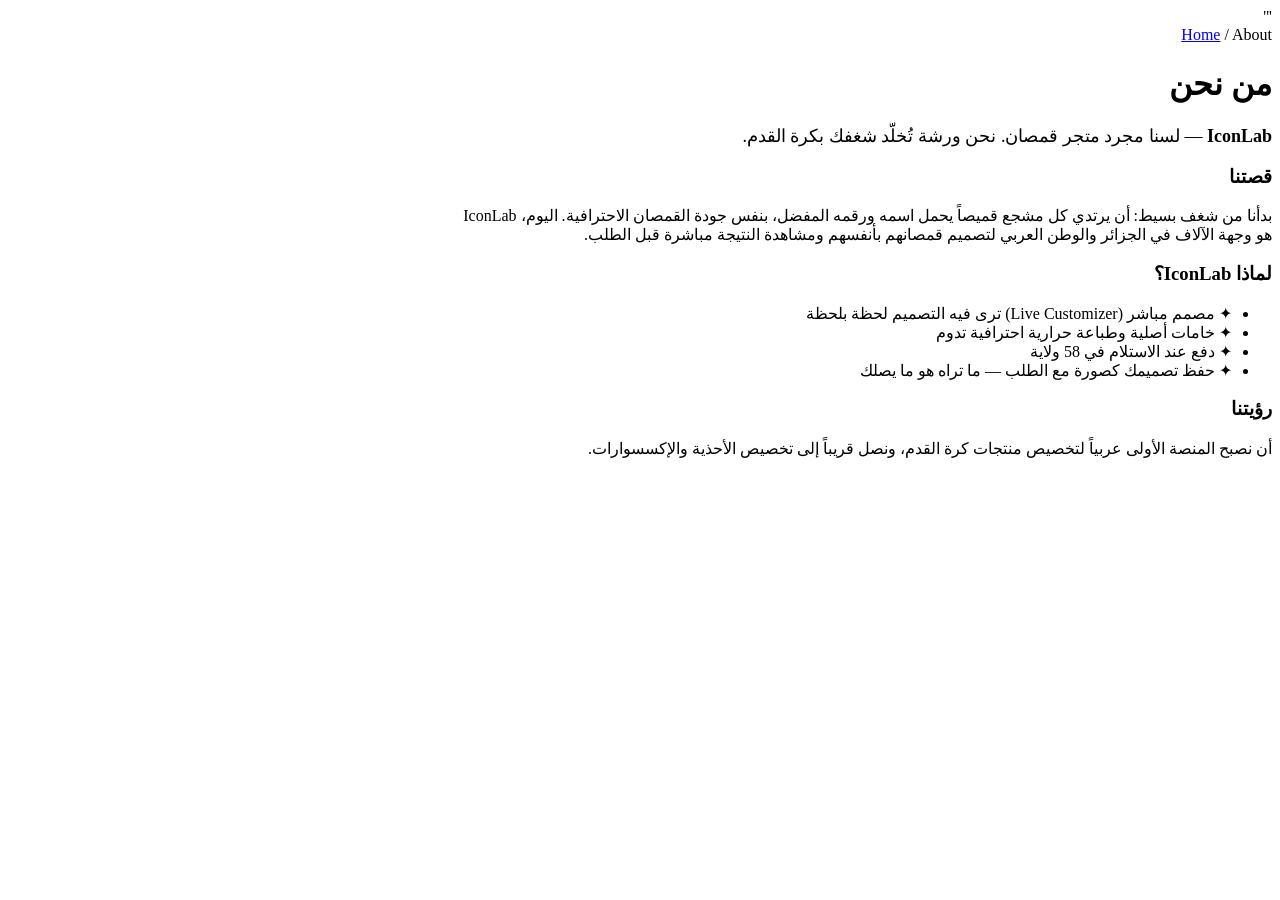
==== about.html @ bf65c91c "Add files via upload" ====
<!DOCTYPE html>
<html lang="ar" dir="rtl">

<head>
    <meta charset="UTF-8">
    <meta name="viewport" content="width=device-width, initial-scale=1.0">
    <title>{title} | IconLab</title>
    <link rel="preconnect" href="https://fonts.googleapis.com">
    <link rel="preconnect" href="https://fonts.gstatic.com" crossorigin>
    <link
        href="https://fonts.googleapis.com/css2?family=Bebas+Neue&family=Montserrat:wght@400;600;700;800&family=Anton&family=Teko:wght@500;600&family=Oswald:wght@500;700&display=swap"
        rel="stylesheet">
    <link rel="stylesheet" href="css/style.css">
</head>

<body data-page="{page}" data-nav="{nav}">'''

<div class="page-head">
    <div class="container">
        <div class="crumb"><a href="index.html">Home</a> / About</div>
        <h1>من <span style="color:var(--gold)">نحن</span></h1>
    </div>
</div>
<section class="section">
    <div class="container prose" style="max-width:820px">
        <p style="font-size:18px;color:var(--white)"><b>IconLab</b> — لسنا مجرد متجر قمصان. نحن ورشة تُخلّد شغفك بكرة
            القدم.</p>
        <h3>قصتنا</h3>
        <p>بدأنا من شغف بسيط: أن يرتدي كل مشجع قميصاً يحمل اسمه ورقمه المفضل، بنفس جودة القمصان الاحترافية. اليوم،
            IconLab هو وجهة الآلاف في الجزائر والوطن العربي لتصميم قمصانهم بأنفسهم ومشاهدة النتيجة مباشرة قبل الطلب.</p>
        <h3>لماذا IconLab؟</h3>
        <ul>
            <li>✦ مصمم مباشر (Live Customizer) ترى فيه التصميم لحظة بلحظة</li>
            <li>✦ خامات أصلية وطباعة حرارية احترافية تدوم</li>
            <li>✦ دفع عند الاستلام في 58 ولاية</li>
            <li>✦ حفظ تصميمك كصورة مع الطلب — ما تراه هو ما يصلك</li>
        </ul>
        <h3>رؤيتنا</h3>
        <p>أن نصبح المنصة الأولى عربياً لتخصيص منتجات كرة القدم، ونصل قريباً إلى تخصيص الأحذية والإكسسوارات.</p>
    </div>
</section>

    <script src="js/data.js"></script>
    <script src="js/engine.js"></script>
    <script src="js/pages.js"></script>
</body>

</html>
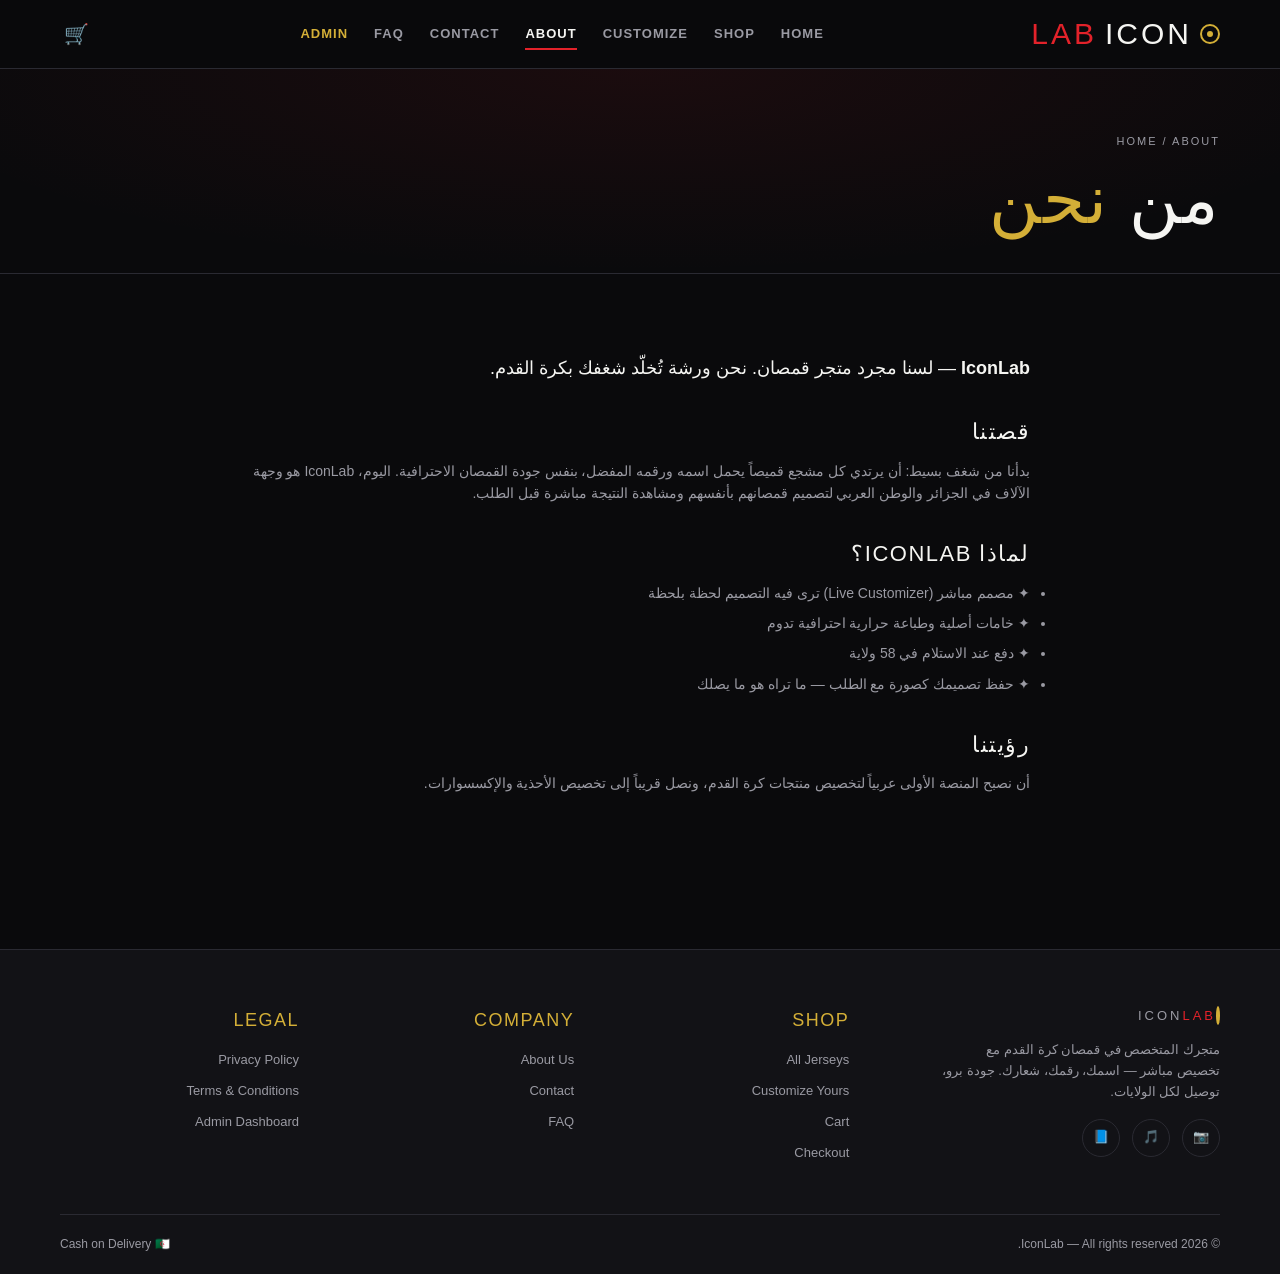
==== commit 0f93bc96: "Fix HTML template placeholders and enhance Live Customizer UI Co-authored-by: imadtbn <220245478+ima" ====
--- a/about.html
+++ b/about.html
@@ -1,48 +1,48 @@
-<!DOCTYPE html>
-<html lang="ar" dir="rtl">
-
-<head>
-    <meta charset="UTF-8">
-    <meta name="viewport" content="width=device-width, initial-scale=1.0">
-    <title>{title} | IconLab</title>
-    <link rel="preconnect" href="https://fonts.googleapis.com">
-    <link rel="preconnect" href="https://fonts.gstatic.com" crossorigin>
-    <link
-        href="https://fonts.googleapis.com/css2?family=Bebas+Neue&family=Montserrat:wght@400;600;700;800&family=Anton&family=Teko:wght@500;600&family=Oswald:wght@500;700&display=swap"
-        rel="stylesheet">
-    <link rel="stylesheet" href="css/style.css">
-</head>
-
-<body data-page="{page}" data-nav="{nav}">'''
-
-<div class="page-head">
-    <div class="container">
-        <div class="crumb"><a href="index.html">Home</a> / About</div>
-        <h1>من <span style="color:var(--gold)">نحن</span></h1>
-    </div>
-</div>
-<section class="section">
-    <div class="container prose" style="max-width:820px">
-        <p style="font-size:18px;color:var(--white)"><b>IconLab</b> — لسنا مجرد متجر قمصان. نحن ورشة تُخلّد شغفك بكرة
-            القدم.</p>
-        <h3>قصتنا</h3>
-        <p>بدأنا من شغف بسيط: أن يرتدي كل مشجع قميصاً يحمل اسمه ورقمه المفضل، بنفس جودة القمصان الاحترافية. اليوم،
-            IconLab هو وجهة الآلاف في الجزائر والوطن العربي لتصميم قمصانهم بأنفسهم ومشاهدة النتيجة مباشرة قبل الطلب.</p>
-        <h3>لماذا IconLab؟</h3>
-        <ul>
-            <li>✦ مصمم مباشر (Live Customizer) ترى فيه التصميم لحظة بلحظة</li>
-            <li>✦ خامات أصلية وطباعة حرارية احترافية تدوم</li>
-            <li>✦ دفع عند الاستلام في 58 ولاية</li>
-            <li>✦ حفظ تصميمك كصورة مع الطلب — ما تراه هو ما يصلك</li>
-        </ul>
-        <h3>رؤيتنا</h3>
-        <p>أن نصبح المنصة الأولى عربياً لتخصيص منتجات كرة القدم، ونصل قريباً إلى تخصيص الأحذية والإكسسوارات.</p>
-    </div>
-</section>
-
-    <script src="js/data.js"></script>
-    <script src="js/engine.js"></script>
-    <script src="js/pages.js"></script>
-</body>
-
+<!DOCTYPE html>
+<html lang="ar" dir="rtl">
+
+<head>
+    <meta charset="UTF-8">
+    <meta name="viewport" content="width=device-width, initial-scale=1.0">
+    <title>عن المتجر | IconLab</title>
+    <link rel="preconnect" href="https://fonts.googleapis.com">
+    <link rel="preconnect" href="https://fonts.gstatic.com" crossorigin>
+    <link
+        href="https://fonts.googleapis.com/css2?family=Bebas+Neue&family=Montserrat:wght@400;600;700;800&family=Anton&family=Teko:wght@500;600&family=Oswald:wght@500;700&display=swap"
+        rel="stylesheet">
+    <link rel="stylesheet" href="css/style.css">
+</head>
+
+<body data-page="about" data-nav="About">
+
+<div class="page-head">
+    <div class="container">
+        <div class="crumb"><a href="index.html">Home</a> / About</div>
+        <h1>من <span style="color:var(--gold)">نحن</span></h1>
+    </div>
+</div>
+<section class="section">
+    <div class="container prose" style="max-width:820px">
+        <p style="font-size:18px;color:var(--white)"><b>IconLab</b> — لسنا مجرد متجر قمصان. نحن ورشة تُخلّد شغفك بكرة
+            القدم.</p>
+        <h3>قصتنا</h3>
+        <p>بدأنا من شغف بسيط: أن يرتدي كل مشجع قميصاً يحمل اسمه ورقمه المفضل، بنفس جودة القمصان الاحترافية. اليوم،
+            IconLab هو وجهة الآلاف في الجزائر والوطن العربي لتصميم قمصانهم بأنفسهم ومشاهدة النتيجة مباشرة قبل الطلب.</p>
+        <h3>لماذا IconLab؟</h3>
+        <ul>
+            <li>✦ مصمم مباشر (Live Customizer) ترى فيه التصميم لحظة بلحظة</li>
+            <li>✦ خامات أصلية وطباعة حرارية احترافية تدوم</li>
+            <li>✦ دفع عند الاستلام في 58 ولاية</li>
+            <li>✦ حفظ تصميمك كصورة مع الطلب — ما تراه هو ما يصلك</li>
+        </ul>
+        <h3>رؤيتنا</h3>
+        <p>أن نصبح المنصة الأولى عربياً لتخصيص منتجات كرة القدم، ونصل قريباً إلى تخصيص الأحذية والإكسسوارات.</p>
+    </div>
+</section>
+
+    <script src="js/data.js"></script>
+    <script src="js/engine.js"></script>
+    <script src="js/pages.js"></script>
+</body>
+
 </html>
--- a/css/style.css
+++ b/css/style.css
@@ -0,0 +1,1581 @@
+/* ============ ICONLAB - PREMIUM FOOTBALL STORE ============ */
+:root {
+  --black: #0a0a0c;
+  --dark: #121216;
+  --card: #17171c;
+  --card2: #1e1e24;
+  --white: #f5f5f2;
+  --grey: #9a9aa3;
+  --line: #2a2a32;
+  --red: #e3222a;
+  --gold: #d4af37;
+  --gold2: #f0d47a;
+  --radius: 16px;
+  --font-head: "Bebas Neue", sans-serif;
+  --font-body: "Montserrat", sans-serif;
+}
+* {
+  margin: 0;
+  padding: 0;
+  box-sizing: border-box;
+}
+html {
+  scroll-behavior: smooth;
+}
+body {
+  background: var(--black);
+  color: var(--white);
+  font-family: var(--font-body);
+  font-size: 15px;
+  line-height: 1.6;
+  -webkit-font-smoothing: antialiased;
+}
+h1,
+h2,
+h3,
+h4,
+.bebas {
+  font-family: var(--font-head);
+  letter-spacing: 1.5px;
+  font-weight: 400;
+}
+img,
+svg {
+  max-width: 100%;
+  display: block;
+}
+a {
+  color: inherit;
+  text-decoration: none;
+}
+button {
+  font-family: inherit;
+  cursor: pointer;
+  border: none;
+}
+input,
+select,
+textarea {
+  font-family: inherit;
+  font-size: 14px;
+}
+.container {
+  max-width: 1200px;
+  margin: 0 auto;
+  padding: 0 20px;
+}
+::selection {
+  background: var(--red);
+  color: #fff;
+}
+::-webkit-scrollbar {
+  width: 9px;
+}
+::-webkit-scrollbar-track {
+  background: var(--dark);
+}
+::-webkit-scrollbar-thumb {
+  background: #333;
+  border-radius: 9px;
+}
+
+/* ---------- HEADER ---------- */
+header {
+  position: sticky;
+  top: 0;
+  z-index: 100;
+  background: rgba(10, 10, 12, 0.88);
+  backdrop-filter: blur(14px);
+  border-bottom: 1px solid var(--line);
+}
+.nav {
+  display: flex;
+  align-items: center;
+  justify-content: space-between;
+  height: 68px;
+}
+.logo {
+  font-family: var(--font-head);
+  font-size: 30px;
+  letter-spacing: 3px;
+  display: flex;
+  align-items: center;
+  gap: 8px;
+}
+.logo span {
+  color: var(--red);
+}
+.logo .ball {
+  width: 20px;
+  height: 20px;
+  border: 2px solid var(--gold);
+  border-radius: 50%;
+  position: relative;
+}
+.logo .ball::after {
+  content: "";
+  position: absolute;
+  inset: 5px;
+  background: var(--gold);
+  border-radius: 50%;
+}
+.nav-links {
+  display: flex;
+  gap: 26px;
+  align-items: center;
+  font-size: 13px;
+  font-weight: 600;
+  text-transform: uppercase;
+  letter-spacing: 1px;
+}
+.nav-links a {
+  color: var(--grey);
+  transition: 0.25s;
+  position: relative;
+}
+.nav-links a:hover,
+.nav-links a.active {
+  color: var(--white);
+}
+.nav-links a.active::after {
+  content: "";
+  position: absolute;
+  left: 0;
+  right: 0;
+  bottom: -6px;
+  height: 2px;
+  background: var(--red);
+}
+.nav-icons {
+  display: flex;
+  gap: 16px;
+  align-items: center;
+}
+.icon-btn {
+  background: none;
+  color: var(--white);
+  font-size: 20px;
+  position: relative;
+  padding: 4px;
+}
+.cart-count {
+  position: absolute;
+  top: -6px;
+  right: -8px;
+  background: var(--red);
+  color: #fff;
+  font-size: 10px;
+  font-weight: 700;
+  width: 18px;
+  height: 18px;
+  border-radius: 50%;
+  display: flex;
+  align-items: center;
+  justify-content: center;
+}
+.burger {
+  display: none;
+  background: none;
+  color: #fff;
+  font-size: 24px;
+}
+
+/* ---------- BUTTONS ---------- */
+.btn {
+  display: inline-flex;
+  align-items: center;
+  justify-content: center;
+  gap: 10px;
+  padding: 14px 30px;
+  font-weight: 700;
+  font-size: 13px;
+  letter-spacing: 1.5px;
+  text-transform: uppercase;
+  border-radius: 8px;
+  transition: 0.25s;
+  border: 1px solid transparent;
+}
+.btn-red {
+  background: var(--red);
+  color: #fff;
+}
+.btn-red:hover {
+  background: #c01820;
+  transform: translateY(-2px);
+  box-shadow: 0 8px 24px rgba(227, 34, 42, 0.35);
+}
+.btn-gold {
+  background: linear-gradient(135deg, var(--gold), #b8932a);
+  color: #111;
+}
+.btn-gold:hover {
+  transform: translateY(-2px);
+  box-shadow: 0 8px 24px rgba(212, 175, 55, 0.3);
+}
+.btn-outline {
+  background: transparent;
+  color: var(--white);
+  border-color: var(--line);
+}
+.btn-outline:hover {
+  border-color: var(--gold);
+  color: var(--gold);
+}
+.btn-dark {
+  background: var(--card2);
+  color: var(--white);
+}
+.btn-dark:hover {
+  border-color: var(--red);
+}
+.btn-block {
+  width: 100%;
+}
+.btn:disabled {
+  opacity: 0.45;
+  cursor: not-allowed;
+  transform: none !important;
+}
+.btn-sm {
+  padding: 8px 16px;
+  font-size: 11px;
+}
+
+/* ---------- HERO ---------- */
+.hero {
+  position: relative;
+  min-height: 82vh;
+  display: flex;
+  align-items: center;
+  overflow: hidden;
+  background:
+    radial-gradient(
+      ellipse 70% 60% at 70% 30%,
+      rgba(227, 34, 42, 0.14),
+      transparent
+    ),
+    radial-gradient(
+      ellipse 50% 50% at 20% 80%,
+      rgba(212, 175, 55, 0.1),
+      transparent
+    ),
+    var(--black);
+}
+.hero::before {
+  content: "";
+  position: absolute;
+  inset: 0;
+  background-image:
+    linear-gradient(var(--line) 1px, transparent 1px),
+    linear-gradient(90deg, var(--line) 1px, transparent 1px);
+  background-size: 60px 60px;
+  opacity: 0.25;
+  mask-image: radial-gradient(ellipse at center, black, transparent 75%);
+}
+.hero-inner {
+  position: relative;
+  display: grid;
+  grid-template-columns: 1.1fr 0.9fr;
+  gap: 40px;
+  align-items: center;
+  width: 100%;
+}
+.hero-tag {
+  display: inline-flex;
+  align-items: center;
+  gap: 8px;
+  border: 1px solid var(--gold);
+  color: var(--gold);
+  padding: 6px 16px;
+  border-radius: 99px;
+  font-size: 11px;
+  font-weight: 700;
+  letter-spacing: 2px;
+  text-transform: uppercase;
+  margin-bottom: 22px;
+}
+.hero-tag::before {
+  content: "";
+  width: 6px;
+  height: 6px;
+  background: var(--gold);
+  border-radius: 50%;
+}
+.hero h1 {
+  font-size: clamp(52px, 8vw, 96px);
+  line-height: 0.95;
+  text-transform: uppercase;
+}
+.hero h1 .red {
+  color: var(--red);
+}
+.hero h1 .gold {
+  color: var(--gold);
+  -webkit-text-stroke: 1px var(--gold);
+  color: transparent;
+}
+.hero p {
+  color: var(--grey);
+  max-width: 480px;
+  margin: 22px 0 32px;
+  font-size: 16px;
+}
+.hero-actions {
+  display: flex;
+  gap: 14px;
+  flex-wrap: wrap;
+}
+.hero-stats {
+  display: flex;
+  gap: 36px;
+  margin-top: 48px;
+}
+.hero-stats .num {
+  font-family: var(--font-head);
+  font-size: 34px;
+  color: var(--gold);
+}
+.hero-stats .lbl {
+  font-size: 11px;
+  color: var(--grey);
+  text-transform: uppercase;
+  letter-spacing: 1px;
+}
+.hero-visual {
+  position: relative;
+  display: flex;
+  justify-content: center;
+}
+.hero-visual .glow {
+  position: absolute;
+  width: 340px;
+  height: 340px;
+  background: radial-gradient(circle, rgba(227, 34, 42, 0.3), transparent 70%);
+  border-radius: 50%;
+  top: 50%;
+  left: 50%;
+  transform: translate(-50%, -50%);
+}
+.hero-jersey {
+  width: min(360px, 80%);
+  filter: drop-shadow(0 30px 60px rgba(0, 0, 0, 0.7));
+  animation: float 5s ease-in-out infinite;
+}
+@keyframes float {
+  0%,
+  100% {
+    transform: translateY(0) rotate(-2deg);
+  }
+  50% {
+    transform: translateY(-16px) rotate(2deg);
+  }
+}
+
+/* ---------- SECTIONS ---------- */
+.section {
+  padding: 80px 0;
+}
+.section-head {
+  display: flex;
+  align-items: end;
+  justify-content: space-between;
+  margin-bottom: 44px;
+  gap: 20px;
+  flex-wrap: wrap;
+}
+.section-head h2 {
+  font-size: clamp(34px, 4.5vw, 52px);
+  text-transform: uppercase;
+  line-height: 1;
+}
+.section-head h2 em {
+  font-style: normal;
+  color: var(--red);
+}
+.section-sub {
+  color: var(--grey);
+  font-size: 13px;
+  text-transform: uppercase;
+  letter-spacing: 2px;
+  margin-bottom: 8px;
+  display: block;
+}
+
+/* ---------- PRODUCT CARDS ---------- */
+.grid-products {
+  display: grid;
+  grid-template-columns: repeat(auto-fill, minmax(260px, 1fr));
+  gap: 24px;
+}
+.p-card {
+  background: var(--card);
+  border: 1px solid var(--line);
+  border-radius: var(--radius);
+  overflow: hidden;
+  transition: 0.3s;
+  position: relative;
+  display: flex;
+  flex-direction: column;
+}
+.p-card:hover {
+  transform: translateY(-6px);
+  border-color: var(--red);
+  box-shadow: 0 20px 50px rgba(0, 0, 0, 0.5);
+}
+.p-thumb {
+  position: relative;
+  aspect-ratio: 4/4.4;
+  display: flex;
+  align-items: center;
+  justify-content: center;
+  padding: 26px;
+  background: radial-gradient(circle at 50% 30%, var(--card2), var(--dark));
+}
+.p-thumb svg {
+  height: 88%;
+  filter: drop-shadow(0 16px 30px rgba(0, 0, 0, 0.6));
+  transition: 0.4s;
+}
+.p-card:hover .p-thumb svg {
+  transform: scale(1.05) rotate(-2deg);
+}
+.p-badge {
+  position: absolute;
+  top: 14px;
+  left: 14px;
+  background: var(--red);
+  color: #fff;
+  font-size: 10px;
+  font-weight: 800;
+  letter-spacing: 1.5px;
+  text-transform: uppercase;
+  padding: 5px 12px;
+  border-radius: 99px;
+  z-index: 2;
+}
+.p-badge.gold {
+  background: var(--gold);
+  color: #111;
+}
+.p-badge.out {
+  background: #444;
+}
+.p-custom {
+  position: absolute;
+  top: 14px;
+  right: 14px;
+  background: rgba(212, 175, 55, 0.15);
+  border: 1px solid var(--gold);
+  color: var(--gold);
+  font-size: 9px;
+  font-weight: 800;
+  letter-spacing: 1px;
+  text-transform: uppercase;
+  padding: 4px 10px;
+  border-radius: 99px;
+  z-index: 2;
+}
+.p-info {
+  padding: 18px 20px 20px;
+  display: flex;
+  flex-direction: column;
+  gap: 8px;
+  flex: 1;
+}
+.p-team {
+  font-size: 10px;
+  color: var(--grey);
+  text-transform: uppercase;
+  letter-spacing: 2px;
+}
+.p-name {
+  font-family: var(--font-head);
+  font-size: 22px;
+  letter-spacing: 1px;
+  text-transform: uppercase;
+  line-height: 1.1;
+}
+.p-meta {
+  display: flex;
+  justify-content: space-between;
+  align-items: center;
+  margin-top: auto;
+  padding-top: 10px;
+}
+.p-price {
+  font-weight: 800;
+  font-size: 17px;
+  color: var(--gold);
+}
+.p-price .old {
+  color: var(--grey);
+  text-decoration: line-through;
+  font-weight: 400;
+  font-size: 13px;
+  margin-left: 8px;
+}
+.p-colors {
+  display: flex;
+  gap: 6px;
+}
+.dot {
+  width: 16px;
+  height: 16px;
+  border-radius: 50%;
+  border: 2px solid var(--line);
+}
+
+/* ---------- HOW IT WORKS ---------- */
+.steps {
+  display: grid;
+  grid-template-columns: repeat(auto-fit, minmax(240px, 1fr));
+  gap: 24px;
+}
+.step {
+  background: var(--card);
+  border: 1px solid var(--line);
+  border-radius: var(--radius);
+  padding: 32px 26px;
+  position: relative;
+  transition: 0.3s;
+}
+.step:hover {
+  border-color: var(--gold);
+  transform: translateY(-4px);
+}
+.step .n {
+  font-family: var(--font-head);
+  font-size: 56px;
+  color: transparent;
+  -webkit-text-stroke: 1px var(--red);
+  line-height: 1;
+}
+.step h3 {
+  font-size: 22px;
+  margin: 14px 0 8px;
+  text-transform: uppercase;
+}
+.step p {
+  color: var(--grey);
+  font-size: 13px;
+}
+
+/* ---------- MARQUEE ---------- */
+.marquee {
+  overflow: hidden;
+  border-top: 1px solid var(--line);
+  border-bottom: 1px solid var(--line);
+  padding: 16px 0;
+  background: var(--dark);
+}
+.marquee-track {
+  display: flex;
+  gap: 48px;
+  white-space: nowrap;
+  animation: mq 22s linear infinite;
+  font-family: var(--font-head);
+  font-size: 22px;
+  letter-spacing: 3px;
+  text-transform: uppercase;
+  color: var(--grey);
+}
+.marquee-track span i {
+  color: var(--red);
+  font-style: normal;
+  margin-right: 48px;
+}
+@keyframes mq {
+  to {
+    transform: translateX(-50%);
+  }
+}
+
+/* ---------- PAGE HEADERS ---------- */
+.page-head {
+  padding: 64px 0 40px;
+  border-bottom: 1px solid var(--line);
+  background: radial-gradient(
+    ellipse 60% 100% at 50% 0,
+    rgba(227, 34, 42, 0.08),
+    transparent
+  );
+}
+.page-head h1 {
+  font-size: clamp(40px, 6vw, 68px);
+  text-transform: uppercase;
+  line-height: 1;
+}
+.page-head p {
+  color: var(--grey);
+  margin-top: 10px;
+  max-width: 560px;
+}
+.crumb {
+  font-size: 11px;
+  color: var(--grey);
+  text-transform: uppercase;
+  letter-spacing: 2px;
+  margin-bottom: 14px;
+}
+.crumb a:hover {
+  color: var(--gold);
+}
+
+/* ---------- PRODUCT PAGE ---------- */
+.product-layout {
+  display: grid;
+  grid-template-columns: 1fr 1fr;
+  gap: 48px;
+  padding: 56px 0;
+}
+.gallery {
+  position: sticky;
+  top: 100px;
+}
+.main-view {
+  background: radial-gradient(circle at 50% 30%, var(--card2), var(--dark));
+  border: 1px solid var(--line);
+  border-radius: var(--radius);
+  aspect-ratio: 4/4.6;
+  display: flex;
+  align-items: center;
+  justify-content: center;
+  padding: 40px;
+  position: relative;
+}
+.main-view svg {
+  height: 92%;
+  filter: drop-shadow(0 24px 44px rgba(0, 0, 0, 0.6));
+}
+.view-tabs {
+  display: flex;
+  gap: 10px;
+  margin-top: 14px;
+}
+.view-tab {
+  flex: 1;
+  padding: 12px;
+  background: var(--card);
+  border: 1px solid var(--line);
+  color: var(--grey);
+  border-radius: 10px;
+  font-weight: 700;
+  font-size: 12px;
+  letter-spacing: 1.5px;
+  text-transform: uppercase;
+  transition: 0.25s;
+}
+.view-tab.active {
+  border-color: var(--red);
+  color: var(--white);
+  background: var(--card2);
+}
+.p-title {
+  font-size: clamp(34px, 4vw, 50px);
+  text-transform: uppercase;
+  line-height: 1;
+}
+.p-team-lg {
+  color: var(--red);
+  font-size: 12px;
+  font-weight: 800;
+  letter-spacing: 3px;
+  text-transform: uppercase;
+}
+.p-price-lg {
+  font-size: 30px;
+  font-weight: 800;
+  color: var(--gold);
+  margin: 16px 0;
+}
+.p-price-lg .old {
+  color: var(--grey);
+  text-decoration: line-through;
+  font-size: 18px;
+  font-weight: 400;
+  margin-left: 10px;
+}
+.p-desc {
+  color: var(--grey);
+  margin: 16px 0 26px;
+  font-size: 14px;
+}
+.opt-label {
+  font-size: 11px;
+  font-weight: 800;
+  letter-spacing: 2px;
+  text-transform: uppercase;
+  color: var(--grey);
+  margin: 20px 0 10px;
+  display: flex;
+  justify-content: space-between;
+}
+.opt-label b {
+  color: var(--gold);
+}
+.swatches {
+  display: flex;
+  gap: 10px;
+  flex-wrap: wrap;
+}
+.swatch {
+  width: 36px;
+  height: 36px;
+  border-radius: 50%;
+  border: 3px solid transparent;
+  outline: 2px solid var(--line);
+  cursor: pointer;
+  transition: 0.2s;
+}
+.swatch.active {
+  outline-color: var(--gold);
+  transform: scale(1.12);
+}
+.sizes {
+  display: flex;
+  gap: 10px;
+  flex-wrap: wrap;
+}
+.size {
+  min-width: 52px;
+  padding: 10px 14px;
+  background: var(--card);
+  border: 1px solid var(--line);
+  border-radius: 8px;
+  color: var(--white);
+  font-weight: 700;
+  font-size: 13px;
+  transition: 0.2s;
+}
+.size.active {
+  background: var(--red);
+  border-color: var(--red);
+}
+.size.out {
+  opacity: 0.3;
+  cursor: not-allowed;
+  text-decoration: line-through;
+}
+.stock-ok {
+  color: #3ddc84;
+  font-size: 12px;
+  font-weight: 700;
+}
+.stock-low {
+  color: var(--gold);
+}
+.stock-out {
+  color: var(--red);
+}
+.p-actions {
+  display: flex;
+  gap: 12px;
+  margin-top: 32px;
+  flex-wrap: wrap;
+}
+.features-list {
+  list-style: none;
+  margin-top: 28px;
+  display: grid;
+  gap: 10px;
+}
+.features-list li {
+  color: var(--grey);
+  font-size: 13px;
+  display: flex;
+  gap: 10px;
+  align-items: center;
+}
+.features-list li::before {
+  content: "✦";
+  color: var(--gold);
+}
+
+/* ---------- CUSTOMIZER ---------- */
+.custom-layout {
+  display: grid;
+  grid-template-columns: 1.05fr 0.95fr;
+  gap: 36px;
+  padding: 48px 0;
+  align-items: start;
+}
+.custom-preview {
+  position: sticky;
+  top: 90px;
+  background: radial-gradient(circle at 50% 28%, #1c1c22, var(--dark));
+  border: 1px solid var(--line);
+  border-radius: var(--radius);
+  padding: 32px;
+  text-align: center;
+}
+.preview-stage {
+  min-height: 440px;
+  display: flex;
+  align-items: center;
+  justify-content: center;
+  position: relative;
+}
+.preview-stage svg {
+  height: 420px;
+  max-width: 100%;
+  filter: drop-shadow(0 26px 50px rgba(0, 0, 0, 0.65));
+  transition: 0.3s;
+}
+.view-toggle {
+  display: inline-flex;
+  background: var(--card);
+  border: 1px solid var(--line);
+  border-radius: 99px;
+  padding: 5px;
+  margin-top: 14px;
+}
+.view-toggle button {
+  padding: 9px 26px;
+  border-radius: 99px;
+  background: none;
+  color: var(--grey);
+  font-weight: 800;
+  font-size: 12px;
+  letter-spacing: 1.5px;
+  text-transform: uppercase;
+  transition: 0.25s;
+}
+.view-toggle button.active {
+  background: var(--red);
+  color: #fff;
+}
+.custom-panel {
+  background: var(--card);
+  border: 1px solid var(--line);
+  border-radius: var(--radius);
+  padding: 30px;
+}
+.custom-panel h2 {
+  font-size: 30px;
+  text-transform: uppercase;
+  margin-bottom: 6px;
+}
+.custom-panel .sub {
+  color: var(--grey);
+  font-size: 12px;
+  margin-bottom: 22px;
+}
+.f-row {
+  margin-bottom: 18px;
+}
+.f-row label {
+  display: block;
+  font-size: 11px;
+  font-weight: 800;
+  letter-spacing: 2px;
+  text-transform: uppercase;
+  color: var(--grey);
+  margin-bottom: 8px;
+}
+.f-input,
+.f-select,
+.f-textarea {
+  width: 100%;
+  background: var(--dark);
+  border: 1px solid var(--line);
+  border-radius: 10px;
+  color: var(--white);
+  padding: 13px 16px;
+  transition: 0.2s;
+}
+.f-input:focus,
+.f-select:focus,
+.f-textarea:focus {
+  outline: none;
+  border-color: var(--gold);
+}
+.f-grid2 {
+  display: grid;
+  grid-template-columns: 1fr 1fr;
+  gap: 14px;
+}
+.chips {
+  display: flex;
+  gap: 8px;
+  flex-wrap: wrap;
+}
+.chip {
+  padding: 9px 16px;
+  background: var(--dark);
+  border: 1px solid var(--line);
+  border-radius: 99px;
+  color: var(--grey);
+  font-size: 12px;
+  font-weight: 700;
+  transition: 0.2s;
+}
+.chip.active {
+  background: var(--gold);
+  border-color: var(--gold);
+  color: #111;
+}
+.price-summary {
+  border-top: 1px dashed var(--line);
+  margin-top: 24px;
+  padding-top: 20px;
+  display: grid;
+  gap: 8px;
+  font-size: 14px;
+}
+.price-summary .row {
+  display: flex;
+  justify-content: space-between;
+  color: var(--grey);
+}
+.price-summary .total {
+  display: flex;
+  justify-content: space-between;
+  font-size: 22px;
+  font-weight: 800;
+  color: var(--white);
+  font-family: var(--font-head);
+  letter-spacing: 1px;
+}
+.price-summary .total span:last-child {
+  color: var(--gold);
+}
+
+/* ---------- CART ---------- */
+.cart-layout {
+  display: grid;
+  grid-template-columns: 1.5fr 1fr;
+  gap: 36px;
+  padding: 48px 0;
+  align-items: start;
+}
+.cart-item {
+  display: grid;
+  grid-template-columns: 100px 1fr auto;
+  gap: 18px;
+  background: var(--card);
+  border: 1px solid var(--line);
+  border-radius: var(--radius);
+  padding: 18px;
+  margin-bottom: 16px;
+  align-items: center;
+}
+.cart-thumb {
+  background: radial-gradient(circle at 50% 30%, var(--card2), var(--dark));
+  border-radius: 12px;
+  aspect-ratio: 1;
+  display: flex;
+  align-items: center;
+  justify-content: center;
+  padding: 10px;
+}
+.cart-thumb img,
+.cart-thumb svg {
+  width: 100%;
+}
+.cart-item h4 {
+  font-size: 19px;
+  text-transform: uppercase;
+}
+.cart-specs {
+  font-size: 11px;
+  color: var(--grey);
+  margin: 6px 0;
+  line-height: 1.8;
+}
+.cart-specs b {
+  color: var(--gold);
+}
+.qty {
+  display: inline-flex;
+  align-items: center;
+  border: 1px solid var(--line);
+  border-radius: 8px;
+  overflow: hidden;
+}
+.qty button {
+  width: 32px;
+  height: 32px;
+  background: var(--card2);
+  color: #fff;
+  font-size: 16px;
+}
+.qty span {
+  width: 38px;
+  text-align: center;
+  font-weight: 700;
+}
+.cart-right {
+  background: var(--card);
+  border: 1px solid var(--line);
+  border-radius: var(--radius);
+  padding: 28px;
+  position: sticky;
+  top: 90px;
+}
+.cart-right h3 {
+  font-size: 24px;
+  text-transform: uppercase;
+  margin-bottom: 18px;
+}
+.sumrow {
+  display: flex;
+  justify-content: space-between;
+  color: var(--grey);
+  font-size: 14px;
+  margin-bottom: 10px;
+}
+.sumrow.total {
+  font-family: var(--font-head);
+  font-size: 26px;
+  color: var(--white);
+  letter-spacing: 1px;
+  border-top: 1px dashed var(--line);
+  padding-top: 14px;
+  margin-top: 14px;
+}
+.sumrow.total span:last-child {
+  color: var(--gold);
+}
+.empty-state {
+  text-align: center;
+  padding: 80px 20px;
+  color: var(--grey);
+}
+.empty-state .big {
+  font-family: var(--font-head);
+  font-size: 44px;
+  color: var(--white);
+  margin-bottom: 8px;
+}
+
+/* ---------- CHECKOUT ---------- */
+.checkout-layout {
+  display: grid;
+  grid-template-columns: 1.4fr 1fr;
+  gap: 36px;
+  padding: 48px 0;
+  align-items: start;
+}
+.form-card {
+  background: var(--card);
+  border: 1px solid var(--line);
+  border-radius: var(--radius);
+  padding: 30px;
+}
+.form-card h3 {
+  font-size: 24px;
+  text-transform: uppercase;
+  margin-bottom: 20px;
+}
+.checkout-item {
+  display: flex;
+  gap: 14px;
+  padding: 12px 0;
+  border-bottom: 1px solid var(--line);
+  align-items: center;
+}
+.checkout-item img {
+  width: 56px;
+  border-radius: 8px;
+  background: var(--dark);
+}
+.checkout-item .n {
+  font-weight: 700;
+  font-size: 13px;
+}
+.checkout-item .s {
+  font-size: 11px;
+  color: var(--grey);
+}
+.checkout-item .p {
+  margin-left: auto;
+  font-weight: 800;
+  color: var(--gold);
+  white-space: nowrap;
+}
+.success-box {
+  max-width: 640px;
+  margin: 60px auto;
+  background: var(--card);
+  border: 1px solid var(--line);
+  border-radius: var(--radius);
+  padding: 48px;
+  text-align: center;
+}
+.success-icon {
+  width: 80px;
+  height: 80px;
+  border-radius: 50%;
+  background: rgba(61, 220, 132, 0.12);
+  border: 2px solid #3ddc84;
+  color: #3ddc84;
+  font-size: 38px;
+  display: flex;
+  align-items: center;
+  justify-content: center;
+  margin: 0 auto 22px;
+}
+.order-id {
+  font-family: var(--font-head);
+  font-size: 30px;
+  color: var(--gold);
+  letter-spacing: 2px;
+  margin: 10px 0 20px;
+}
+
+/* ---------- STATIC PAGES ---------- */
+.prose {
+  max-width: 760px;
+  color: var(--grey);
+  font-size: 14px;
+}
+.prose h3 {
+  color: var(--white);
+  font-size: 22px;
+  margin: 32px 0 10px;
+  text-transform: uppercase;
+}
+.prose p {
+  margin-bottom: 14px;
+}
+.prose ul {
+  margin: 0 0 14px 20px;
+}
+.prose li {
+  margin-bottom: 8px;
+}
+details.faq {
+  background: var(--card);
+  border: 1px solid var(--line);
+  border-radius: 12px;
+  margin-bottom: 12px;
+  overflow: hidden;
+}
+details.faq summary {
+  padding: 18px 22px;
+  cursor: pointer;
+  font-weight: 700;
+  font-size: 14px;
+  list-style: none;
+  display: flex;
+  justify-content: space-between;
+  align-items: center;
+}
+details.faq summary::after {
+  content: "+";
+  font-family: var(--font-head);
+  font-size: 24px;
+  color: var(--gold);
+  transition: 0.25s;
+}
+details.faq[open] summary::after {
+  transform: rotate(45deg);
+}
+details.faq .body {
+  padding: 0 22px 20px;
+  color: var(--grey);
+  font-size: 13px;
+}
+
+/* ---------- FOOTER ---------- */
+footer {
+  border-top: 1px solid var(--line);
+  background: var(--dark);
+  margin-top: 60px;
+}
+.footer-grid {
+  display: grid;
+  grid-template-columns: 1.4fr 1fr 1fr 1fr;
+  gap: 36px;
+  padding: 56px 0 40px;
+}
+.footer-grid h4 {
+  font-size: 18px;
+  text-transform: uppercase;
+  margin-bottom: 16px;
+  color: var(--gold);
+}
+.footer-grid a {
+  display: block;
+  color: var(--grey);
+  font-size: 13px;
+  margin-bottom: 10px;
+  transition: 0.2s;
+}
+.footer-grid a:hover {
+  color: var(--white);
+  padding-left: 4px;
+}
+.footer-bottom {
+  border-top: 1px solid var(--line);
+  padding: 20px 0;
+  display: flex;
+  justify-content: space-between;
+  color: var(--grey);
+  font-size: 12px;
+  flex-wrap: wrap;
+  gap: 10px;
+}
+.socials {
+  display: flex;
+  gap: 12px;
+  margin-top: 16px;
+}
+.socials a {
+  width: 38px;
+  height: 38px;
+  border: 1px solid var(--line);
+  border-radius: 50%;
+  display: flex;
+  align-items: center;
+  justify-content: center;
+  color: var(--grey);
+  transition: 0.25s;
+  margin: 0;
+}
+.socials a:hover {
+  border-color: var(--red);
+  color: var(--white);
+  transform: translateY(-3px);
+}
+.newsletter {
+  display: flex;
+  gap: 8px;
+  margin-top: 14px;
+}
+.newsletter input {
+  flex: 1;
+  background: var(--card);
+  border: 1px solid var(--line);
+  border-radius: 8px;
+  padding: 11px 14px;
+  color: #fff;
+}
+
+/* ---------- TOAST ---------- */
+#toast {
+  position: fixed;
+  bottom: 26px;
+  left: 50%;
+  transform: translateX(-50%) translateY(80px);
+  background: var(--card2);
+  border: 1px solid var(--gold);
+  color: var(--white);
+  padding: 14px 26px;
+  border-radius: 99px;
+  font-weight: 700;
+  font-size: 13px;
+  z-index: 999;
+  transition: 0.35s;
+  opacity: 0;
+  box-shadow: 0 12px 40px rgba(0, 0, 0, 0.6);
+}
+#toast.show {
+  transform: translateX(-50%) translateY(0);
+  opacity: 1;
+}
+
+/* ---------- ADMIN ---------- */
+.admin-wrap {
+  padding: 44px 0;
+}
+.admin-top {
+  display: flex;
+  justify-content: space-between;
+  align-items: center;
+  flex-wrap: wrap;
+  gap: 14px;
+  margin-bottom: 28px;
+}
+.tabs {
+  display: flex;
+  gap: 8px;
+  margin-bottom: 26px;
+  flex-wrap: wrap;
+}
+.tab {
+  padding: 11px 24px;
+  background: var(--card);
+  border: 1px solid var(--line);
+  border-radius: 99px;
+  color: var(--grey);
+  font-weight: 700;
+  font-size: 12px;
+  letter-spacing: 1px;
+  text-transform: uppercase;
+  transition: 0.2s;
+}
+.tab.active {
+  background: var(--red);
+  border-color: var(--red);
+  color: #fff;
+}
+.table-card {
+  background: var(--card);
+  border: 1px solid var(--line);
+  border-radius: var(--radius);
+  overflow: hidden;
+}
+table {
+  width: 100%;
+  border-collapse: collapse;
+  font-size: 13px;
+}
+th {
+  text-align: left;
+  padding: 14px 18px;
+  color: var(--grey);
+  font-size: 11px;
+  text-transform: uppercase;
+  letter-spacing: 1.5px;
+  border-bottom: 1px solid var(--line);
+  background: var(--card2);
+}
+td {
+  padding: 14px 18px;
+  border-bottom: 1px solid var(--line);
+  vertical-align: middle;
+}
+tr:last-child td {
+  border-bottom: none;
+}
+tbody tr:hover {
+  background: rgba(255, 255, 255, 0.02);
+}
+.status {
+  padding: 5px 12px;
+  border-radius: 99px;
+  font-size: 11px;
+  font-weight: 800;
+  text-transform: uppercase;
+  letter-spacing: 0.5px;
+  white-space: nowrap;
+}
+.st-New {
+  background: rgba(227, 34, 42, 0.15);
+  color: #ff6b6b;
+}
+.st-Confirmed {
+  background: rgba(212, 175, 55, 0.15);
+  color: var(--gold2);
+}
+.st-Preparing {
+  background: rgba(255, 149, 0, 0.15);
+  color: #ffb066;
+}
+.st-Shipped {
+  background: rgba(56, 150, 255, 0.15);
+  color: #7db8ff;
+}
+.st-Delivered {
+  background: rgba(61, 220, 132, 0.15);
+  color: #3ddc84;
+}
+.st-Cancelled {
+  background: rgba(150, 150, 150, 0.15);
+  color: #999;
+}
+.modal-bg {
+  position: fixed;
+  inset: 0;
+  background: rgba(0, 0, 0, 0.75);
+  backdrop-filter: blur(6px);
+  z-index: 200;
+  display: none;
+  align-items: center;
+  justify-content: center;
+  padding: 20px;
+}
+.modal-bg.open {
+  display: flex;
+}
+.modal {
+  background: var(--dark);
+  border: 1px solid var(--line);
+  border-radius: var(--radius);
+  max-width: 680px;
+  width: 100%;
+  max-height: 88vh;
+  overflow-y: auto;
+  padding: 32px;
+}
+.modal h3 {
+  font-size: 26px;
+  text-transform: uppercase;
+  margin-bottom: 20px;
+}
+.modal-close {
+  float: right;
+  background: none;
+  color: var(--grey);
+  font-size: 26px;
+  line-height: 1;
+}
+.order-detail {
+  background: var(--card);
+  border: 1px solid var(--line);
+  border-radius: 12px;
+  padding: 18px;
+  margin-bottom: 14px;
+}
+.order-detail .od-row {
+  display: flex;
+  justify-content: space-between;
+  font-size: 13px;
+  padding: 6px 0;
+  border-bottom: 1px dashed var(--line);
+}
+.order-detail .od-row:last-child {
+  border: none;
+}
+.order-detail .od-row span:first-child {
+  color: var(--grey);
+}
+.order-items-mini {
+  display: grid;
+  gap: 10px;
+  margin-top: 8px;
+}
+.order-items-mini .oi {
+  display: flex;
+  gap: 12px;
+  background: var(--dark);
+  border: 1px solid var(--line);
+  border-radius: 10px;
+  padding: 10px;
+  align-items: center;
+}
+.order-items-mini .oi img {
+  width: 52px;
+  border-radius: 8px;
+}
+.order-items-mini .oi .d {
+  font-size: 11px;
+  color: var(--grey);
+  line-height: 1.7;
+}
+.order-items-mini .oi .d b {
+  color: var(--gold);
+}
+.stat-cards {
+  display: grid;
+  grid-template-columns: repeat(auto-fit, minmax(180px, 1fr));
+  gap: 16px;
+  margin-bottom: 26px;
+}
+.stat-card {
+  background: var(--card);
+  border: 1px solid var(--line);
+  border-radius: var(--radius);
+  padding: 22px;
+}
+.stat-card .v {
+  font-family: var(--font-head);
+  font-size: 38px;
+  color: var(--gold);
+}
+.stat-card .l {
+  font-size: 11px;
+  color: var(--grey);
+  text-transform: uppercase;
+  letter-spacing: 1.5px;
+}
+.login-box {
+  max-width: 400px;
+  margin: 80px auto;
+  background: var(--card);
+  border: 1px solid var(--line);
+  border-radius: var(--radius);
+  padding: 40px;
+  text-align: center;
+}
+.badge-soft {
+  display: inline-block;
+  background: rgba(227, 34, 42, 0.12);
+  color: var(--red);
+  border: 1px solid rgba(227, 34, 42, 0.3);
+  padding: 3px 10px;
+  border-radius: 99px;
+  font-size: 10px;
+  font-weight: 800;
+  text-transform: uppercase;
+  letter-spacing: 1px;
+}
+.badge-soft.gold {
+  background: rgba(212, 175, 55, 0.12);
+  color: var(--gold);
+  border-color: rgba(212, 175, 55, 0.3);
+}
+
+/* ---------- RESPONSIVE ---------- */
+@media (max-width: 960px) {
+  .hero-inner,
+  .product-layout,
+  .custom-layout,
+  .cart-layout,
+  .checkout-layout {
+    grid-template-columns: 1fr;
+  }
+  .gallery,
+  .custom-preview,
+  .cart-right {
+    position: static;
+  }
+  .footer-grid {
+    grid-template-columns: 1fr 1fr;
+  }
+  .hero {
+    min-height: auto;
+    padding: 60px 0;
+  }
+  .hero-visual {
+    order: -1;
+  }
+  .hero-jersey {
+    width: min(240px, 70%);
+  }
+}
+@media (max-width: 640px) {
+  .nav-links {
+    position: fixed;
+    inset: 68px 0 auto 0;
+    background: var(--dark);
+    flex-direction: column;
+    padding: 24px;
+    border-bottom: 1px solid var(--line);
+    transform: translateY(-150%);
+    transition: 0.3s;
+    align-items: flex-start;
+  }
+  .nav-links.open {
+    transform: translateY(0);
+  }
+  .burger {
+    display: block;
+  }
+  .f-grid2 {
+    grid-template-columns: 1fr;
+  }
+  .footer-grid {
+    grid-template-columns: 1fr;
+  }
+  .cart-item {
+    grid-template-columns: 80px 1fr;
+  }
+  .cart-item > div:last-child {
+    grid-column: 1/-1;
+    display: flex;
+    justify-content: space-between;
+    align-items: center;
+  }
+  .section {
+    padding: 56px 0;
+  }
+  .preview-stage svg {
+    height: 340px;
+  }
+  th:nth-child(4),
+  td:nth-child(4) {
+    display: none;
+  }
+}
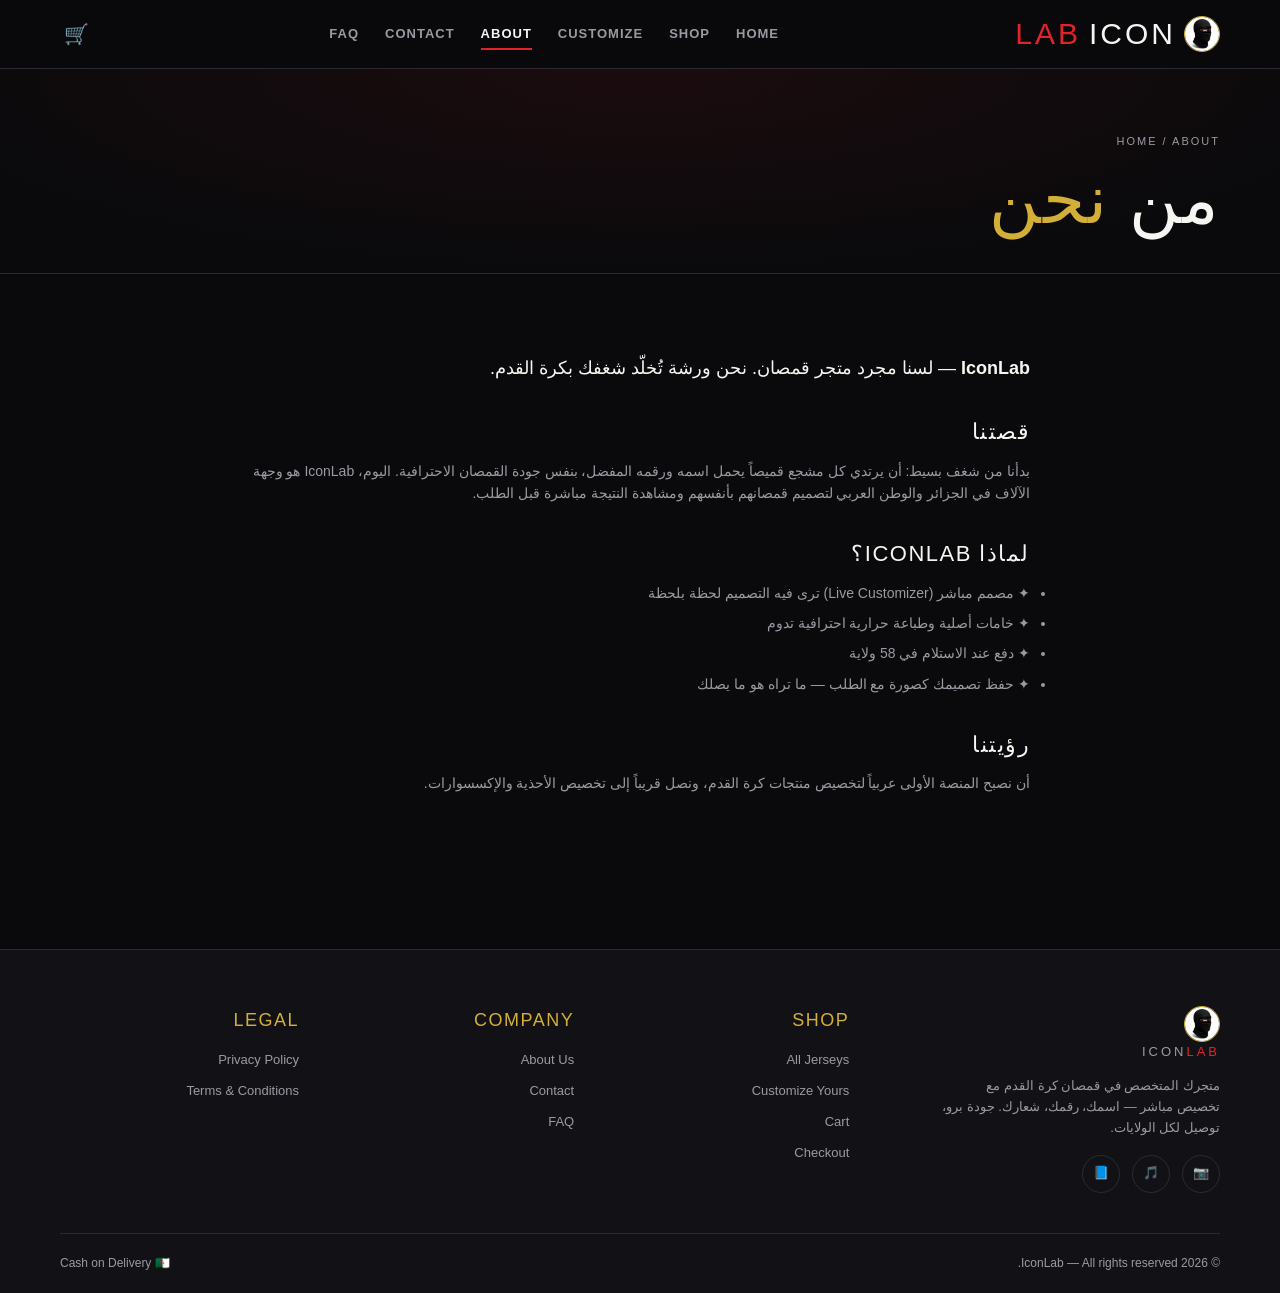
==== commit c79c1738: "feat: load centralized data layer" ====
--- a/about.html
+++ b/about.html
@@ -40,7 +40,9 @@
     </div>
 </section>
 
+    <script src="js/config.js"></script>
     <script src="js/data.js"></script>
+    <script src="js/database.js"></script>
     <script src="js/engine.js"></script>
     <script src="js/pages.js"></script>
 </body>
--- a/css/style.css
+++ b/css/style.css
@@ -4,6 +4,8 @@
   --dark: #121216;
   --card: #17171c;
   --card2: #1e1e24;
+  --dark-2: var(--card2);
+  --border: var(--line);
   --white: #f5f5f2;
   --grey: #9a9aa3;
   --line: #2a2a32;
@@ -24,6 +26,7 @@
 }
 body {
   background: var(--black);
+  overflow-x: hidden;
   color: var(--white);
   font-family: var(--font-body);
   font-size: 15px;
@@ -791,12 +794,145 @@
   color: var(--gold);
 }
 
+/* ---------- STEP WIZARD & QT CUSTOMIZER ---------- */
+.wizard-wrapper {
+  padding: 32px 0 64px;
+}
+.wizard-steps {
+  display: flex;
+  gap: 8px;
+  margin-bottom: 28px;
+  overflow-x: auto;
+  padding-bottom: 6px;
+  border-bottom: 1px solid var(--border);
+}
+.step-btn {
+  background: var(--dark-2);
+  border: 1px solid var(--border);
+  color: var(--grey);
+  padding: 10px 18px;
+  border-radius: var(--radius);
+  font-size: 13px;
+  font-weight: 700;
+  cursor: pointer;
+  display: flex;
+  align-items: center;
+  gap: 8px;
+  white-space: nowrap;
+  transition: all 0.2s;
+}
+.step-btn .num {
+  background: rgba(255, 255, 255, 0.1);
+  width: 22px;
+  height: 22px;
+  border-radius: 50%;
+  display: flex;
+  align-items: center;
+  justify-content: center;
+  font-size: 11px;
+}
+.step-btn:hover {
+  border-color: var(--red);
+  color: #fff;
+}
+.step-btn.active {
+  background: var(--red);
+  border-color: var(--red);
+  color: #fff;
+}
+.step-btn.active .num {
+  background: #fff;
+  color: var(--red);
+  font-weight: 900;
+}
+
+.step-content {
+  display: none;
+}
+.step-content.active {
+  display: block;
+}
+
+.step-actions {
+  display: flex;
+  gap: 12px;
+  margin-top: 24px;
+  justify-content: space-between;
+}
+
+/* Quartier Thaïlande Category List Style */
+.qt-sidebar-layout {
+  display: grid;
+  grid-template-columns: 140px 1fr;
+  gap: 16px;
+  background: var(--dark-2);
+  border: 1px solid var(--border);
+  border-radius: var(--radius);
+  padding: 14px;
+  margin-top: 14px;
+}
+.qt-tabs-v {
+  display: flex;
+  flex-direction: column;
+  gap: 6px;
+  border-left: 1px solid var(--border);
+  padding-left: 10px;
+}
+.v-tab {
+  background: transparent;
+  border: 1px solid transparent;
+  color: var(--grey);
+  padding: 10px 12px;
+  font-size: 12px;
+  font-weight: 800;
+  text-align: right;
+  border-radius: 6px;
+  cursor: pointer;
+  transition: all 0.2s;
+}
+.v-tab:hover {
+  background: rgba(255, 255, 255, 0.05);
+  color: #fff;
+}
+.v-tab.active {
+  background: var(--dark);
+  border-color: var(--gold);
+  color: var(--gold);
+}
+.qt-panel-v .cat-content {
+  display: none;
+}
+.qt-panel-v .cat-content.active {
+  display: block;
+}
+
+.review-specs-box {
+  background: var(--dark-2);
+  border: 1px solid var(--border);
+  border-radius: var(--radius);
+  padding: 18px;
+  margin-bottom: 20px;
+  font-size: 13px;
+  display: flex;
+  flex-direction: column;
+  gap: 8px;
+}
+.review-specs-box .spec-item {
+  display: flex;
+  justify-content: space-between;
+  border-bottom: 1px dashed rgba(255,255,255,0.06);
+  padding-bottom: 6px;
+}
+.review-specs-box .spec-item:last-child {
+  border-bottom: none;
+}
+
 /* ---------- CUSTOMIZER ---------- */
 .custom-layout {
   display: grid;
   grid-template-columns: 1.05fr 0.95fr;
   gap: 36px;
-  padding: 48px 0;
+  padding: 12px 0 48px;
   align-items: start;
 }
 .custom-preview {
@@ -1314,7 +1450,8 @@
   background: var(--card);
   border: 1px solid var(--line);
   border-radius: var(--radius);
-  overflow: hidden;
+  overflow-x: auto;
+  -webkit-overflow-scrolling: touch;
 }
 table {
   width: 100%;
@@ -1539,6 +1676,9 @@
   .nav-links {
     position: fixed;
     inset: 68px 0 auto 0;
+    z-index: 99;
+    max-height: calc(100vh - 68px);
+    overflow-y: auto;
     background: var(--dark);
     flex-direction: column;
     padding: 24px;
@@ -1556,6 +1696,43 @@
   .f-grid2 {
     grid-template-columns: 1fr;
   }
+  .wizard-wrapper {
+    padding-top: 20px;
+  }
+  .wizard-steps {
+    margin-inline: -20px;
+    padding-inline: 20px;
+    scrollbar-width: thin;
+  }
+  .custom-preview {
+    padding: 18px;
+  }
+  .preview-stage {
+    min-height: 300px;
+  }
+  .custom-panel {
+    padding: 20px;
+  }
+  .qt-sidebar-layout {
+    grid-template-columns: 1fr;
+  }
+  .qt-tabs-v {
+    flex-direction: row;
+    overflow-x: auto;
+    border-left: 0;
+    border-bottom: 1px solid var(--line);
+    padding: 0 0 10px;
+  }
+  .v-tab {
+    white-space: nowrap;
+  }
+  .step-actions {
+    flex-direction: column;
+  }
+  .step-actions .btn,
+  .p-actions .btn {
+    width: 100%;
+  }
   .footer-grid {
     grid-template-columns: 1fr;
   }
